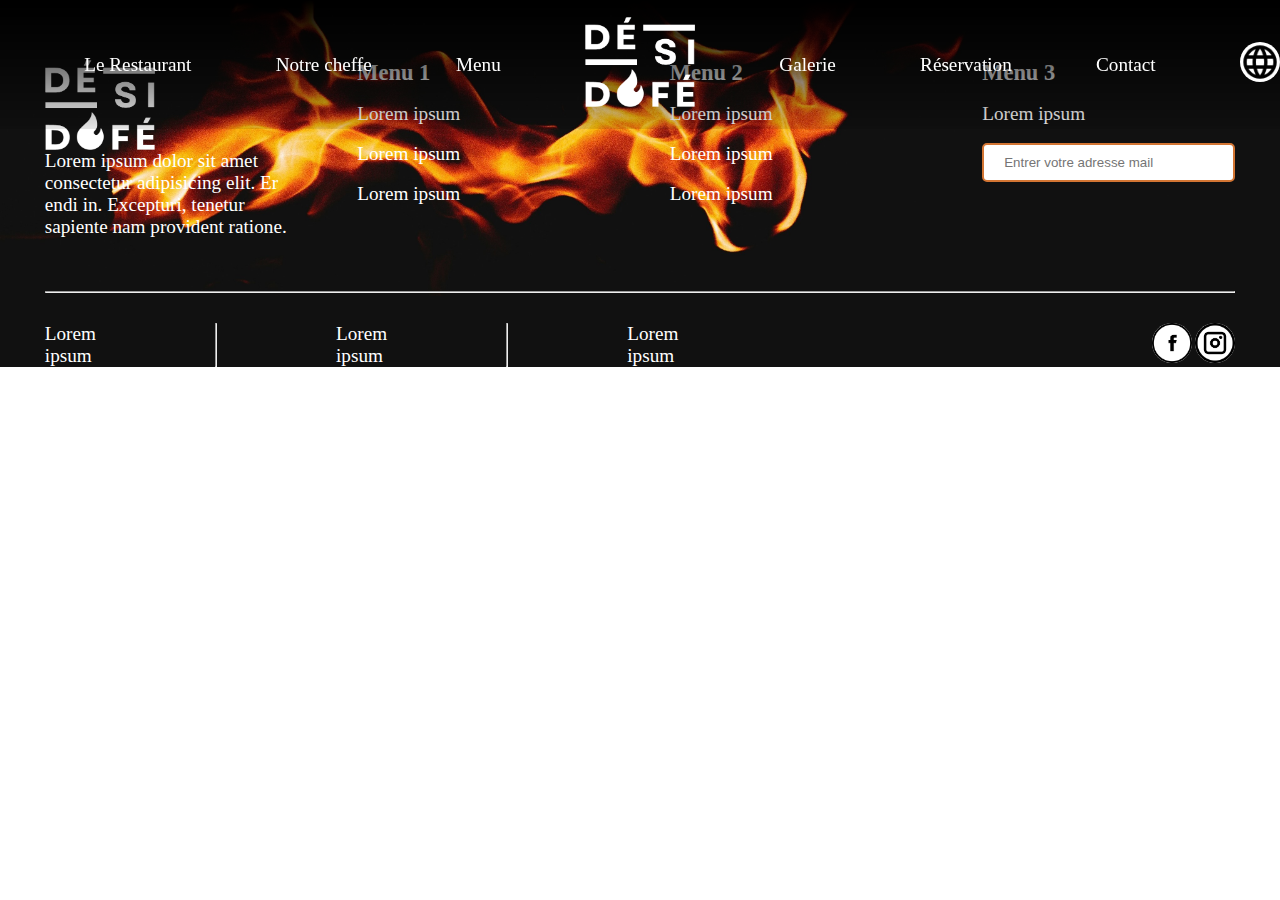
==== Code/Blog.html @ 12d9af75 "commit 24/02 - 15h (ne reste que le main du blog)" ====
<!DOCTYPE html>
<html lang="fr">
  <head>
    <meta charset="UTF-8" />
    <meta name="viewport" content="width=device-width, initial-scale=1.0" />
    <title>Dé Si Dofé - Restaurant créole gastronomique</title>
    <link rel="stylesheet" href="./index-style.css" />
    <link rel="icon" href="../Visu/DeSiDofe_Blanc-modified (2).png">
  </head>

  <body>
    <header>
      <ul class="barre-de-navigation">
        <li><a href="#"> </a></li>
        <li><a href="./Le-Restaurant.html"> Le Restaurant </a></li>
        <li><a href="./Notre-Cheffe.html"> Notre cheffe </a></li>
        <li><a href="./Le-Menu.html"> Menu </a></li>

        <li>
          <a href="./index.html">
            <img
              class="Logo-nav"
              src="../Visu/DeSiDofe_Blanc.webp"
              alt="logo-blanc"
            />
          </a>
        </li>

        <li><a href="./Galerie.html"> Galerie </a></li>
        <li><a href="./Réservation.html"> Réservation </a></li>
        <li><a href="./Contact.html"> Contact </a></li>
        <li>
          <a href="#"> <img class="icon"
            src="../Visu/language.png" alt="language"> </a>
        </li>
      </ul>
    </header>

    <footer>
        <img 
          id="fond-flamme"
          src="../Visu/flamme-footer.jpg" 
          alt="image-background-noir-enflammé">
       </img>
  
        <div id="Footer">
  
          <div class="footer-haut">
            <div class="mini-column">
              <img class="Logo-nav" src="../Visu/DeSiDofe_Blanc.webp" alt="Logo blanc">
              <p>Lorem ipsum dolor sit amet consectetur adipisicing elit. Er endi in. Excepturi, tenetur sapiente nam provident ratione.</p>
            </div>
            <div class="mini-column">
              <h3>Menu 1</h3>
              <p>Lorem ipsum</p>
              <p>Lorem ipsum</p>
              <p>Lorem ipsum</p>
            </div>
            <div class="mini-column">
              <h3>Menu 2</h3>
              <p>Lorem ipsum</p>
              <p>Lorem ipsum</p>
              <p>Lorem ipsum</p>
            </div>
            <div class="mini-column">
              <h3>Menu 3</h3>
              <p>Lorem ipsum</p>
              <input type="text" placeholder="Entrer votre adresse mail">          
            </div>
          </div>
  
          <hr>
  
          <div class="footer-bas">
            <div class="footer-bas2">
              <p>Lorem ipsum</p>
              <hr>
              <p>Lorem ipsum</p>
              <hr>
              <p>Lorem ipsum</p>
            </div>
            <div class="footer-icon">
              <img img class="icon"
              src="../Visu/facebook-removebg-preview.png" alt="icone facebook">
              <img img class="icon"
              src="../Visu/instagram-removebg-preview.png" alt="icone instagram">
            </div>
          </div>
  
        </div>
      </footer>
  
    </body>
  </html>
---- Code/index-style.css ----
@import url('https://fonts.googleapis.com/css2?family=Italiana&display=swap');

/* Je détermine les polices*/
body{
    font-family: "Montserrat", serif;
    font-optical-sizing: auto;
    font-weight: <weight>;
    font-style: normal;
}

body{
    font-size: 1.2rem;
}

/*Général*/
*{
    margin: 0;
    padding: 0;
}


/* HEADER */
header{
    width: 100%;
    height: 129px;
    position: fixed; /* pour que le header reste en haut de la page lorsqu'on scroll */
    z-index: 1000; /* Assure que le header est au-dessus des autres éléments */
    background: linear-gradient(to bottom, rgba(0, 0, 0, 1), rgba(0, 0, 0, 0.1)); /* Dégradé : Noir opaque -> Noir transaprent */
}

.barre-de-navigation{
    width: 100%;
    height: 100%;
    display: flex;
    flex-direction: row;
    justify-content: space-between;
    align-items: center;
}

.barre-de-navigation li{
    list-style: none;
}

.barre-de-navigation li a{
    text-decoration: none;
    color: white;
}

.barre-de-navigation li a:hover{
    text-shadow:gainsboro;
}

.Logo-nav{
    width: 110px;
    height: 90px;
}



/* MAIN */
.titre-h2{
    font-family: "Italiana", serif;
    font-weight: 400;
    font-style: normal;
    font-size: 3rem;
    display: inline-block;
    text-decoration: underline;
}

.titre-h2::after {
    content: "";
    display: block;
    width: 50%;
    height: 2px;
    position: absolute;
    left: 25%;
    bottom: -5px; /* Espace entre le texte et le soulignement */
}

.button{
    padding: 10px 45px;
    font-size: 1.2rem;
    color:#1f2912 ;
    background-color: transparent;
    border: 2px solid #465D2A;
    border-radius: 10px;
    text-align: center;
    text-decoration: none;
    cursor: pointer;
}
.button:hover{
    color: white;
    background-color: #465D2A;
    border: 2px solid #465D2A;
}

.button-orange {
    padding: 10px 45px;
    font-size: 1.2rem;
    color: white;
    background-color: #d37533;
    border: 2px solid #d37533;
    border-radius: 10px;
    text-align: center;
    text-decoration: none;
    cursor: pointer;
  }
  .button-orange:hover {
    background-color: #d37533;
    color: black;
    border: 2px solid #d37533;
  }

/* SECTION 1 : page d'acceuil -photo background */

#Page-acceuil{
    width: 100%;
    height:fit-content ;
}

.fond-hero{
    position: relative;
    width: 100%;
    height: 100%;
}

.conteneur-texte-hero{
    position: absolute; /*pour mettre ce conteneur au dessus le l'image, qui elle a été placée en absolute*/
    max-width: 700px;
    color:white;
    text-align: center;
    top: 40%;
    left: 50%;
    transform: translate(-50%, -50%);
    margin-top: 20%;
    display: flex; /* Using flexbox to align elements */
    flex-direction: column; /* Aligning elements vertically */
    align-items: center; /* Centering elements horizontally */
    gap: 20px; /* Adding space between elements */
}

.conteneur-texte-hero h1{
    font-family: "Italiana", serif;
    font-weight: 400;
    font-style: normal;
    font-size: 3.5rem;
}

.button-orange{
    padding: 10px 45px;
    font-size: 1.2rem;
    color: white;
    background-color: transparent;
    border: 2px solid white;
    border-radius: 10px;
    text-align: center;
    text-decoration: none;
    cursor: pointer;
}

.button-orange:hover{
    background-color: #D37533;
    color: black;
    border:2px solid #D37533;
}


/* SECTION 2 : rubrique Le restaurant  */

.Le-Restaurant{
    width: 85%;
    height: auto;
    margin: 4% auto;
    display: flex;
    flex-direction: row;
    justify-content: space-between;
    gap: 10%;
}

.boite-gch{
    width: 40%;
    height: 100%;
    margin: auto;
    display: flex;
    flex-direction: column;
    align-items: center;
    justify-content: space-between;
    gap: 45px;
}
.boite-gch p{
    text-align: center;
}

.boite-drte{
    width: 50%;
    height: 100%;
    display: flex;
    gap: 3%;
}

.image-portrait{
    width: 400px;
    height: 500px;
    border-radius: 3px;
}


/* SECTION 3 : rubrique LA CHEFFE  */

#La-Cheffe{
    width: 100%;
    height: auto;
    margin: 4% auto;
    display: flex;
    flex-direction: row;
    justify-content: space-evenly;
}

#La-Cheffe img{
    width: 700px;
    height: auto;
    border-radius:0 3px 3px 0;
}


/* SECTION 4 : rubrique Spécialités  */

#Spécialités{
    width: 90%;
    height: auto;
    margin: 4% auto;
}

.boite-spe{
    width: 85%;
    height: 100%;
    margin: auto;
    display: flex;
    flex-direction: column;
    align-items: center;
    justify-content: space-between;
    gap: 45px;
}

.boite-spe p{
    text-align: center;
}

#grid-3{
    display: grid;
    grid-template-columns: repeat(3,2fr);
    gap: 20px;
}
#grid-3 img{
    width: 400px;
    height: 610px;
    border-radius: 3px;
}
#grid-3 p{
    text-align: left;
}


/* SECTION 5 : rubrique des citations  */

#Citations-2{
    position: relative;
    max-width: 60%;
    height: auto;
    margin: 7% auto;
    padding: 20px;
    display: flex;
    flex-direction: column;
    align-items: center;
    justify-content: space-between;
    gap: 50px;
}

.Citations{
    display: flex;
    flex-direction: row;
    align-items: center;
    gap: 4%;
}

.Citations p{
    text-align: center;
}

.Citations img{
    width: 40px;
    height: 40px;
    cursor: pointer;
}

.boite-cit{
    display: flex;
    flex-direction: column;
    gap: 20px;
}
.boite-cit b{
    font-family: "Italiana", serif;
    font-weight: 600;
    font-style: normal;
}



/* SECTION 6 : LAST SECTION  */

#Derniere-section{
    width: 100%;
    height: auto;
    display: flex;
    flex-direction: row;
    justify-content: space-between;
    align-items: center;
}

.map{
    width: 50%;
    height:auto ;
}

.boite-last-drte{
    width: 50%;
    /* min-height: 508px; */
    height:750px ;
    padding: 50px 0;
    background-color: black;
    color: white;
    display: flex;
    flex-direction: column;
    align-items: center;
    justify-content: space-evenly;
    gap: 25px;
}
.boite-last-drte p{
    max-width: 40%;
    text-align: center;
}



 /* LE FOOTER  */

footer{
    width: 100%;
    height: fit-content;
    margin: auto;
    background-color: rgba(0, 0, 0, 0.932);
}

#fond-flamme{
    width: 100%;
    position: absolute;
}

#Footer{
    position: relative;
    width: 93%;
    margin: auto;
    display: flex;
    flex-direction: column;
    justify-content: space-evenly;
    gap: 30px;
}

.footer-haut{
    display: grid;
    grid-template-columns: repeat(4,1fr);
    text-align: left;
    justify-content: space-between;
    gap: 5%;
    padding-top: 5%;
    margin-bottom: 2%;
}

#Footer{
    color: white;
}
.mini-column{
    display: flex;
    flex-direction: column;
    gap: 10%;
}
.mini-column input{
    padding: 10px 20px;
    border: 2px solid  #D37533;
    border-radius: 5px;
}

.footer-bas{
    width: 100%;
    height: fit-content;
    display: flex;
    flex-direction: row;
    justify-content: space-between;
    gap: 20%;
}
.footer-bas2{
    width: 50%;
    height: fit-content;
    display: flex;
    flex-direction: row;
    justify-content: space-between;
    gap: 20%;
}
.footer-icon{
    width: 7%;
    height: fit-content;
    display: flex;
    flex-direction: row;
    justify-content: space-between;
}
 
.icon{
    width: 40px;
    height: 40px;
    border-radius: 50%;
}
.icon:hover{
    cursor: pointer;
}

#Footer hr{
    color: white;
}

/* Ajouts de media queries pour le responsive */

/* Petits téléphones : 320px - 480px */
@media screen and (max-width: 400px) {
    .barre-de-navigation{
        display: none;
    }
    .Logo-nav{
        display: block;
    }
}


    /* body {
      font-size: 1rem;
    }
  
    header {
      height: 80px;
    }

    .nav-toggle {
        display: block;
        cursor: pointer;
    }
    
    .barre-de-navigation {
        position: absolute;
        top: 70px;
        left: -100%;
        width: 100%;
        flex-direction: column;
        background-color: rgba(0, 0, 0, 0.95);
        padding: 20px;
        transition: left 0.3s ease;
    }
    
    .barre-de-navigation.active {
        left: 0;
    }
  
    .Logo-nav {
      width: 80px;
      height: auto;
    }
  
    #Page-acceuil .fond-hero {
      height: 250px;
    }
  
    .conteneur-texte-hero {
      max-width: 90%;
      top: 30%;
      margin-top: 10%;
    }
  
    .conteneur-texte-hero h1 {
      font-size: 2rem;
    }
  
    .Le-Restaurant, #La-Cheffe, #Derniere-section {
      flex-direction: column;
      gap: 20px;
      width: 100%;
    }
  
    .boite-gch, .boite-drte, .boite-last-drte {
      width: 100%;
      align-items: center;
    }
  
    .image-portrait, #La-Cheffe img, .map {
      width: 100%;
      height: auto;
    }
  
    #grid-3 {
      grid-template-columns: 1fr;
    }
  
    #grid-3 img {
      width: 100%;
      height: auto;
    }
  
    .footer-haut {
      grid-template-columns: 1fr;
      gap: 15px;
      text-align: center;
    }
  
    .footer-bas {
      flex-direction: column;
      align-items: center;
      gap: 10px;
    }
  
    .footer-icon {
      width: auto;
    }
  
    .icon {
      width: 30px;
      height: 30px;
    }
  }
  
  /* Grands téléphones et petits appareils : 481px - 768px */
  @media screen and (max-width: 768px) {
    body {
      font-size: 1.1rem;
    }
  
    header {
      height: 100px;
    }
  
    .barre-de-navigation {
      flex-wrap: wrap;
      justify-content: center;
    }
  
    .conteneur-texte-hero h1 {
      font-size: 2.5rem;
    }
  
    .Le-Restaurant, #La-Cheffe, #Derniere-section {
      flex-direction: column;
    }
  
    #grid-3 {
      grid-template-columns: repeat(2, 1fr);
    }
  
    .footer-haut {
      grid-template-columns: repeat(2, 1fr);
    }
  
    .footer-bas2 {
      flex-direction: column;
      gap: 10px;
    }
  } 
    */
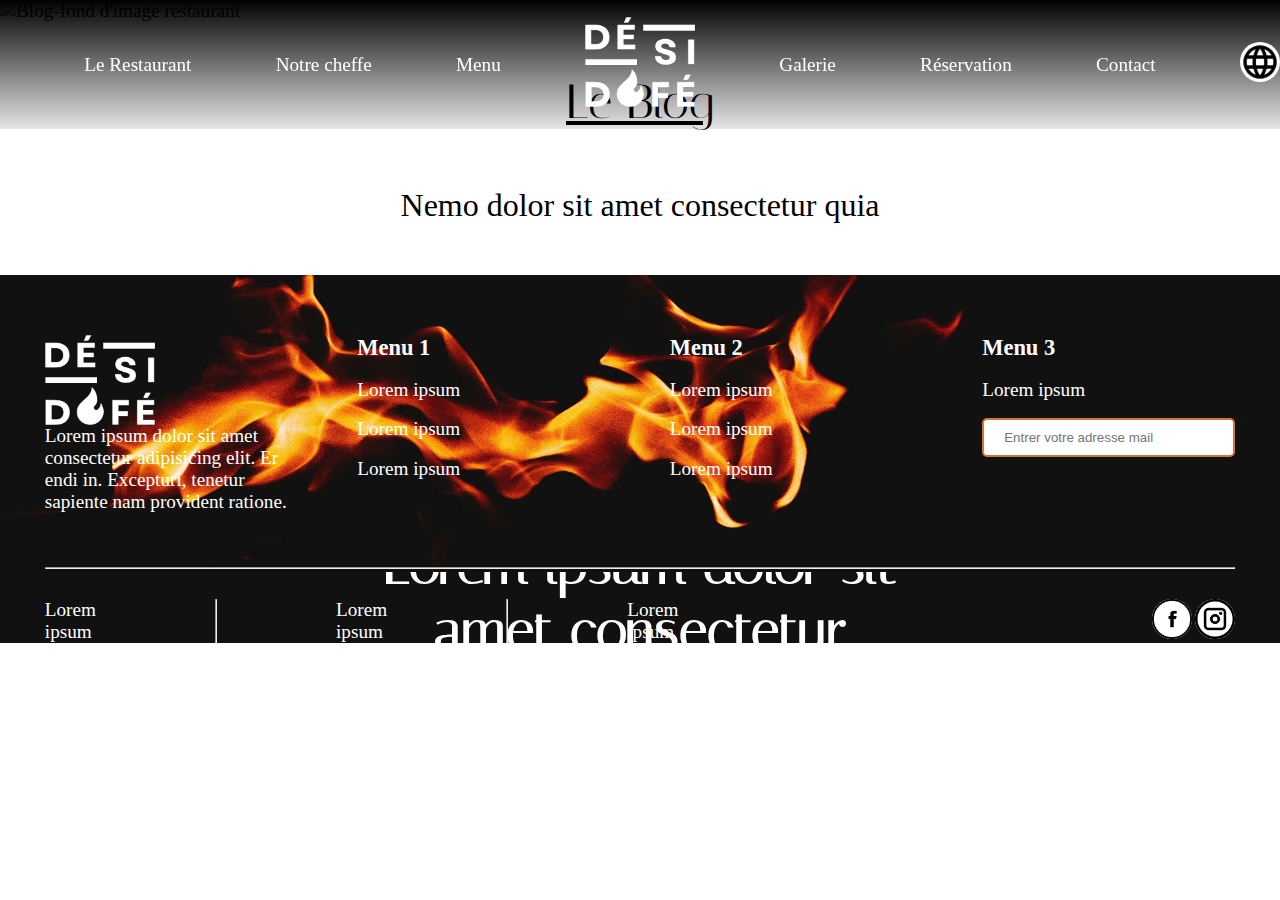
==== commit 73b2c440: "blog créer" ====
--- a/Code/Blog.html
+++ b/Code/Blog.html
@@ -4,8 +4,8 @@
     <meta charset="UTF-8" />
     <meta name="viewport" content="width=device-width, initial-scale=1.0" />
     <title>Dé Si Dofé - Restaurant créole gastronomique</title>
-    <link rel="stylesheet" href="./index-style.css" />
-    <link rel="icon" href="../Visu/DeSiDofe_Blanc-modified (2).png">
+    <link rel="stylesheet" href="./Blog-style.css"  />
+    <link rel="icon" href="../Visu/DeSiDofe_Blanc-modified (2).png"/>
   </head>
 
   <body>
@@ -35,6 +35,24 @@
         </li>
       </ul>
     </header>
+
+    <main>
+
+        <section id="page-acceuil">
+            <img class="fond-hero" src="../Visu/blog-hero.jpg" alt="Blog-fond d'image restaurant">
+            <div class="conteneur-texte-hero" >
+                <h1>Lorem ipsum dolor sit amet consectetur adipisicing elit</h1>
+            </div>
+        </section>
+
+        <section id="Le-Blog">
+            <h2 class="titre-h2">Le Blog</h2>
+            <h3 class="titre-h3">Nemo dolor sit amet consectetur quia</h3>
+            <div class="Grid-3x2">
+
+            </div>
+        </section>
+    </main>
 
     <footer>
         <img 
--- a/Code/Blog-style.css
+++ b/Code/Blog-style.css
@@ -0,0 +1,261 @@
+@import url('https://fonts.googleapis.com/css2?family=Italiana&display=swap');
+
+/* Je détermine les polices*/
+body{
+    font-family: "Montserrat", serif;
+    font-optical-sizing: auto;
+    font-weight: <weight>;
+    font-style: normal;
+}
+
+body{
+    font-size: 1.2rem;
+}
+
+*{
+    margin: 0;
+    padding: 0;
+}
+
+/* HEADER */
+header{
+    width: 100%;
+    height: 129px;
+    position: fixed; /* pour que le header reste en haut de la page lorsqu'on scroll */
+    z-index: 1000; /* Assure que le header est au-dessus des autres éléments */
+    background: linear-gradient(to bottom, rgba(0, 0, 0, 1), rgba(0, 0, 0, 0.1)); /* Dégradé : Noir opaque -> Noir transaprent */
+}
+
+.barre-de-navigation{
+    width: 100%;
+    height: 100%;
+    display: flex;
+    flex-direction: row;
+    justify-content: space-between;
+    align-items: center;
+}
+
+.barre-de-navigation li{
+    list-style: none;
+}
+
+.barre-de-navigation li a{
+    text-decoration: none;
+    color: white;
+}
+
+.barre-de-navigation li a:hover{
+    text-shadow:gainsboro;
+}
+
+.Logo-nav{
+    width: 110px;
+    height: 90px;
+}
+
+
+
+/* MAIN */
+
+.titre-h2{
+    font-family: "Italiana", serif;
+    font-weight: 400;
+    font-style: normal;
+    font-size: 3rem;
+    display: inline-block;
+    text-decoration: underline;
+}
+
+.titre-h2::after {
+    content: "";
+    display: block;
+    width: 50%;
+    height: 2px;
+    position: absolute;
+    left: 25%;
+    bottom: -5px; /* Espace entre le texte et le soulignement */
+    text-align: center;
+    position: relative;
+    display: inline-block;
+}
+
+.titre-h3{
+    font-family: "Montserrat", serif;
+    font-optical-sizing: auto;
+    font-weight: 400;
+    font-style: normal;
+    font-size:2rem;
+}
+
+.button{
+    padding: 10px 45px;
+    font-size: 1.2rem;
+    color:#1f2912 ;
+    background-color: transparent;
+    border: 2px solid #465D2A;
+    border-radius: 10px;
+    text-align: center;
+    text-decoration: none;
+    cursor: pointer;
+}
+.button:hover{
+    color: white;
+    background-color: #465D2A;
+    border: 2px solid #465D2A;
+}
+
+.button-orange{
+    padding: 10px 45px;
+    font-size: 1.2rem;
+    color: white;
+    background-color:#D37533;
+    border: 2px solid #D37533;
+    border-radius: 10px;
+    text-align: center;
+    text-decoration: none;
+    cursor: pointer;
+}
+.button-orange:hover{
+    background-color:white;
+    color: black;
+    border:2px solid #D37533;
+}
+
+
+
+/* SECTION n°1 : Page d'acceuil - HERO */
+
+#page-acceuil{
+    width: 100%;
+    height: fit-content;
+}
+
+.fond-hero{
+    position: relative;
+    width: 100%;
+    height: 100%;
+}
+
+.conteneur-texte-hero{
+    position: absolute; /*pour mettre conteneur au dessus de l'image*/
+    max-width: 700px;
+    color:white;
+    text-align: center;
+    top: 40%;
+    left: 50%;
+    transform: translate(-50%, -50%);
+    top: 70%;
+}
+
+.conteneur-texte-hero h1{
+    font-family: "Italiana", serif;
+    font-weight: 600;
+    font-style: normal;
+    font-size: 3.5rem;
+}
+
+/* SECTION n°2 : Le Blog */
+#Le-Blog{
+    width: 95%;
+    height: fit-content;
+    margin: 4% auto;
+    display: flex;
+    flex-direction: column;
+    justify-content: space-between;
+    align-items: center;
+}
+
+
+
+
+
+ /* LE FOOTER  */
+
+ footer{
+    width: 100%;
+    height: fit-content;
+    margin: auto;
+    background-color: rgba(0, 0, 0, 0.932);
+}
+
+#fond-flamme{
+    width: 100%;
+    position: absolute;
+}
+
+#Footer{
+    position: relative;
+    width: 93%;
+    margin: auto;
+    display: flex;
+    flex-direction: column;
+    justify-content: space-evenly;
+    gap: 30px;
+}
+
+.footer-haut{
+    display: grid;
+    grid-template-columns: repeat(4,1fr);
+    text-align: left;
+    justify-content: space-between;
+    gap: 5%;
+    padding-top: 5%;
+    margin-bottom: 2%;
+}
+
+#Footer{
+    color: white;
+}
+ .mini-column{
+    display: flex;
+    flex-direction: column;
+    gap: 10%;
+ }
+ .mini-column input{
+    padding: 10px 20px;
+    border: 2px solid  #D37533;
+    border-radius: 5px;
+ }
+
+ .footer-bas{
+    width: 100%;
+    height: fit-content;
+    display: flex;
+    flex-direction: row;
+    justify-content: space-between;
+    gap: 20%;
+ }
+ .footer-bas2{
+    width: 50%;
+    height: fit-content;
+    display: flex;
+    flex-direction: row;
+    justify-content: space-between;
+    gap: 20%;
+ }
+ .footer-icon{
+    width: 7%;
+    height: fit-content;
+    display: flex;
+    flex-direction: row;
+    justify-content: space-between;
+ }
+ 
+ .icon{
+    width: 40px;
+    height: 40px;
+    border-radius: 50%;
+}
+.icon:hover{
+    cursor: pointer;
+}
+
+#Footer hr{
+    color: white;
+}
+
+@media (max-width: 600px) {
+    .form-row {
+      flex-direction: column;
+    }
+  }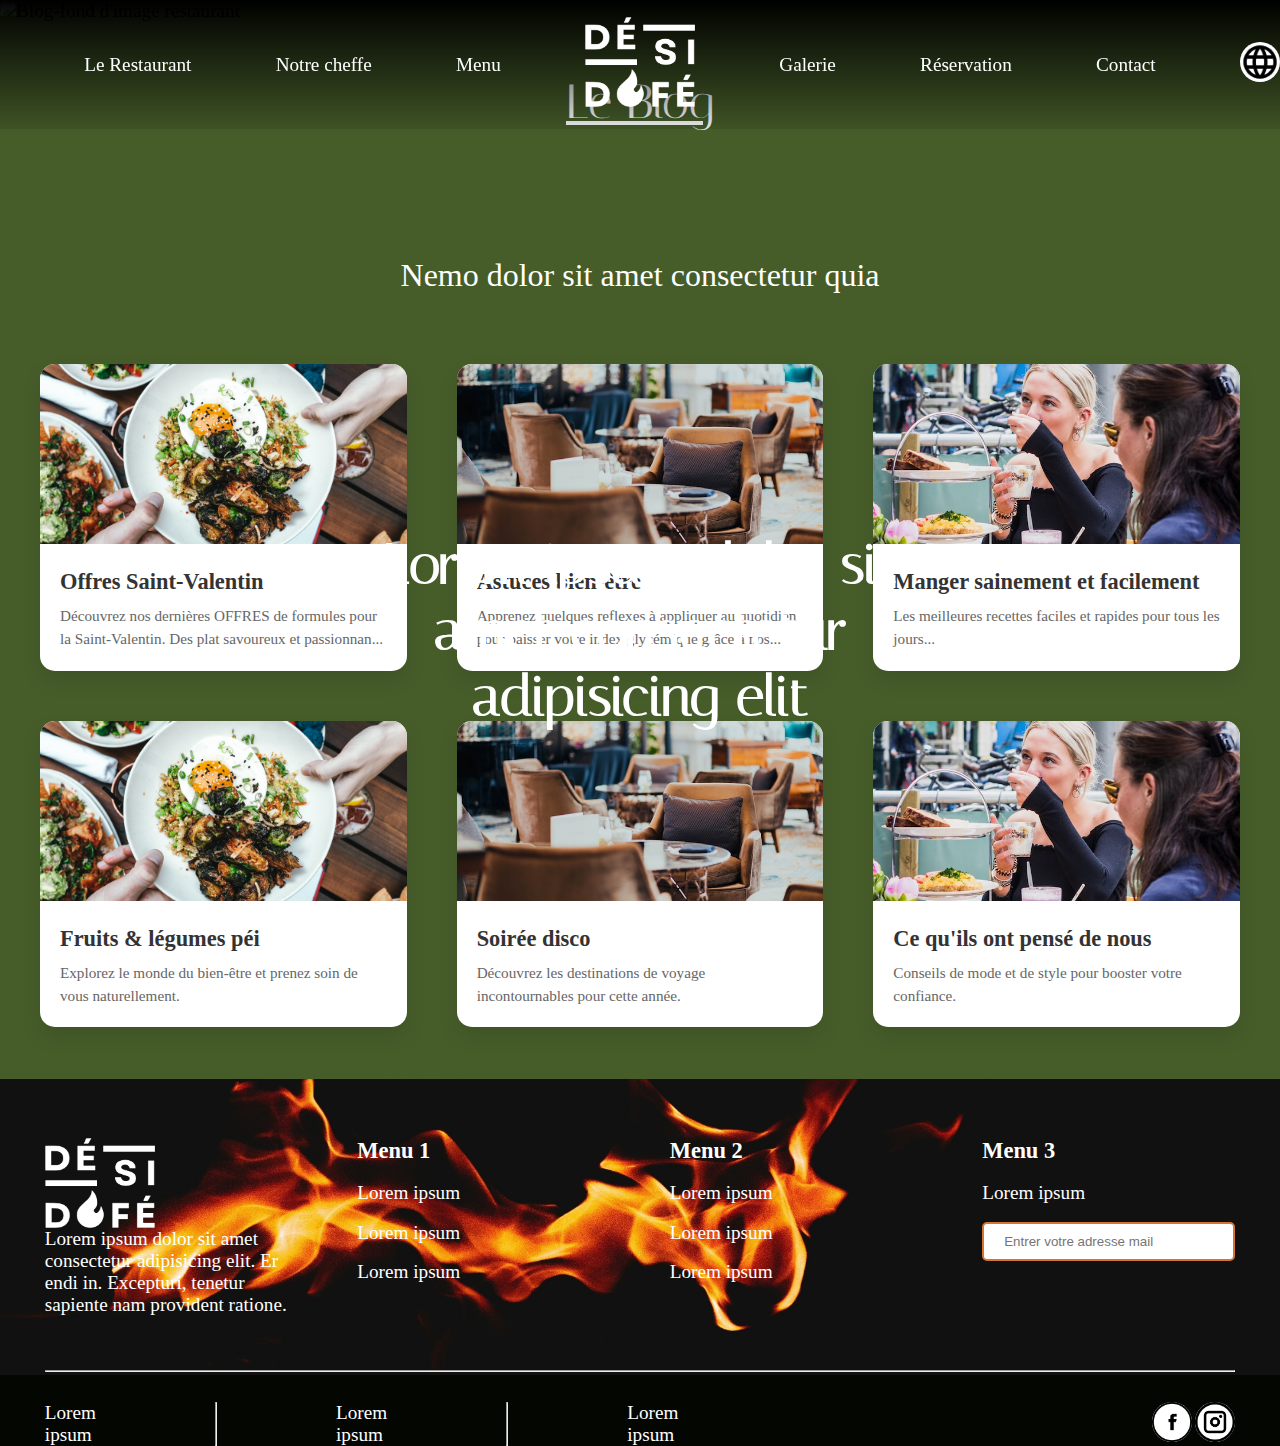
==== commit d5399ad5: "blog finit" ====
--- a/Code/Blog.html
+++ b/Code/Blog.html
@@ -48,10 +48,59 @@
         <section id="Le-Blog">
             <h2 class="titre-h2">Le Blog</h2>
             <h3 class="titre-h3">Nemo dolor sit amet consectetur quia</h3>
-            <div class="Grid-3x2">
-
+            <div class="Grid-3x2 blog-container">
+    
+                <a href="#" class="card">
+                    <img src="../Visu/blog1.jpg" alt="Image d'un plat">
+                    <div class="card-content">
+                        <h3 class="card-title">Offres Saint-Valentin</h3>
+                        <p class="card-description">Découvrez nos dernières OFFRES de formules pour la Saint-Valentin. Des plat savoureux et passionnan...</p>
+                    </div>
+                </a>
+            
+                <a href="#" class="card">
+                    <img src="../Visu/blog2.jpg" alt="Image de la salle du restaurant">
+                    <div class="card-content">
+                        <h3 class="card-title">Astuces bien-être</h3>
+                        <p class="card-description">Apprenez quelques reflexes à appliquer au quotidien pour baisser votre index glycémique grâce à nos...</p>
+                    </div>
+                </a>
+            
+                <a href="#" class="card">
+                    <img src="../Visu/blog3.jpg" alt="Photo de personnes qui dégustent un dessert">
+                    <div class="card-content">
+                        <h3 class="card-title">Manger sainement et facilement</h3>
+                        <p class="card-description">Les meilleures recettes faciles et rapides pour tous les jours...</p>
+                    </div>
+                </a>
+            
+                <a href="#" class="card">
+                    <img src="../Visu/blog1.jpg" alt="Image d'un plat">
+                    <div class="card-content">
+                        <h3 class="card-title">Fruits & légumes péi</h3>
+                        <p class="card-description">Explorez le monde du bien-être et prenez soin de vous naturellement.</p>
+                    </div>
+                </a>
+            
+                <a href="#" class="card">
+                    <img src="../Visu/blog2.jpg" alt="Image de la salle du restaurant">
+                    <div class="card-content">
+                        <h3 class="card-title">Soirée disco</h3>
+                        <p class="card-description">Découvrez les destinations de voyage incontournables pour cette année.</p>
+                    </div>
+                </a>
+            
+                <a href="#" class="card">
+                    <img src="../Visu/blog3.jpg" alt="Photo de personnes qui dégustent un dessert">
+                    <div class="card-content">
+                        <h3 class="card-title">Ce qu'ils ont pensé de nous</h3>
+                        <p class="card-description">Conseils de mode et de style pour booster votre confiance.</p>
+                    </div>
+                </a>
+                  
             </div>
         </section>
+
     </main>
 
     <footer>
--- a/Code/Blog-style.css
+++ b/Code/Blog-style.css
@@ -10,6 +10,7 @@
 
 body{
     font-size: 1.2rem;
+    background-color: #465d2a;
 }
 
 *{
@@ -64,6 +65,7 @@
     font-size: 3rem;
     display: inline-block;
     text-decoration: underline;
+    color: white;
 }
 
 .titre-h2::after {
@@ -85,6 +87,7 @@
     font-weight: 400;
     font-style: normal;
     font-size:2rem;
+    color: white;
 }
 
 .button{
@@ -154,7 +157,10 @@
     font-size: 3.5rem;
 }
 
+
+
 /* SECTION n°2 : Le Blog */
+
 #Le-Blog{
     width: 95%;
     height: fit-content;
@@ -163,7 +169,55 @@
     flex-direction: column;
     justify-content: space-between;
     align-items: center;
-}
+    gap: 70px;
+}
+
+.blog-container {
+    display: grid;
+    grid-template-columns: repeat(3, 1fr);
+    grid-template-rows: repeat(2, 1fr);
+    gap: 50px;
+    width: 100%;
+    max-width: 1200px;
+  }
+
+  .card {
+    background-color: #fff;
+    border-radius: 15px;
+    overflow: hidden;
+    box-shadow: 0 10px 20px rgba(0, 0, 0, 0.1);
+    transition: transform 0.3s ease, box-shadow 0.3s ease;
+    cursor: pointer;
+    text-decoration: none;
+    color: #333;
+  }
+
+  .card:hover {
+    transform: translateY(-10px);
+    box-shadow: 0 15px 25px rgba(0, 0, 0, 0.2);
+  }
+
+  .card img {
+    width: 100%;
+    height: 180px;
+    object-fit: cover;
+  }
+
+  .card-content {
+    padding: 20px;
+  }
+
+  .card-title {
+    font-size: 1.4rem;
+    font-weight: bold;
+    margin-bottom: 10px;
+  }
+
+  .card-description {
+    font-size: 0.95rem;
+    color: #666;
+    line-height: 1.5;
+  }
 
 
 
@@ -254,8 +308,15 @@
     color: white;
 }
 
+
+@media (max-width: 992px) {
+    .blog-container {
+        grid-template-columns: repeat(2, 1fr);
+    }
+}
+
 @media (max-width: 600px) {
-    .form-row {
-      flex-direction: column;
+    .blog-container {
+        grid-template-columns: 1fr;
     }
-  }+}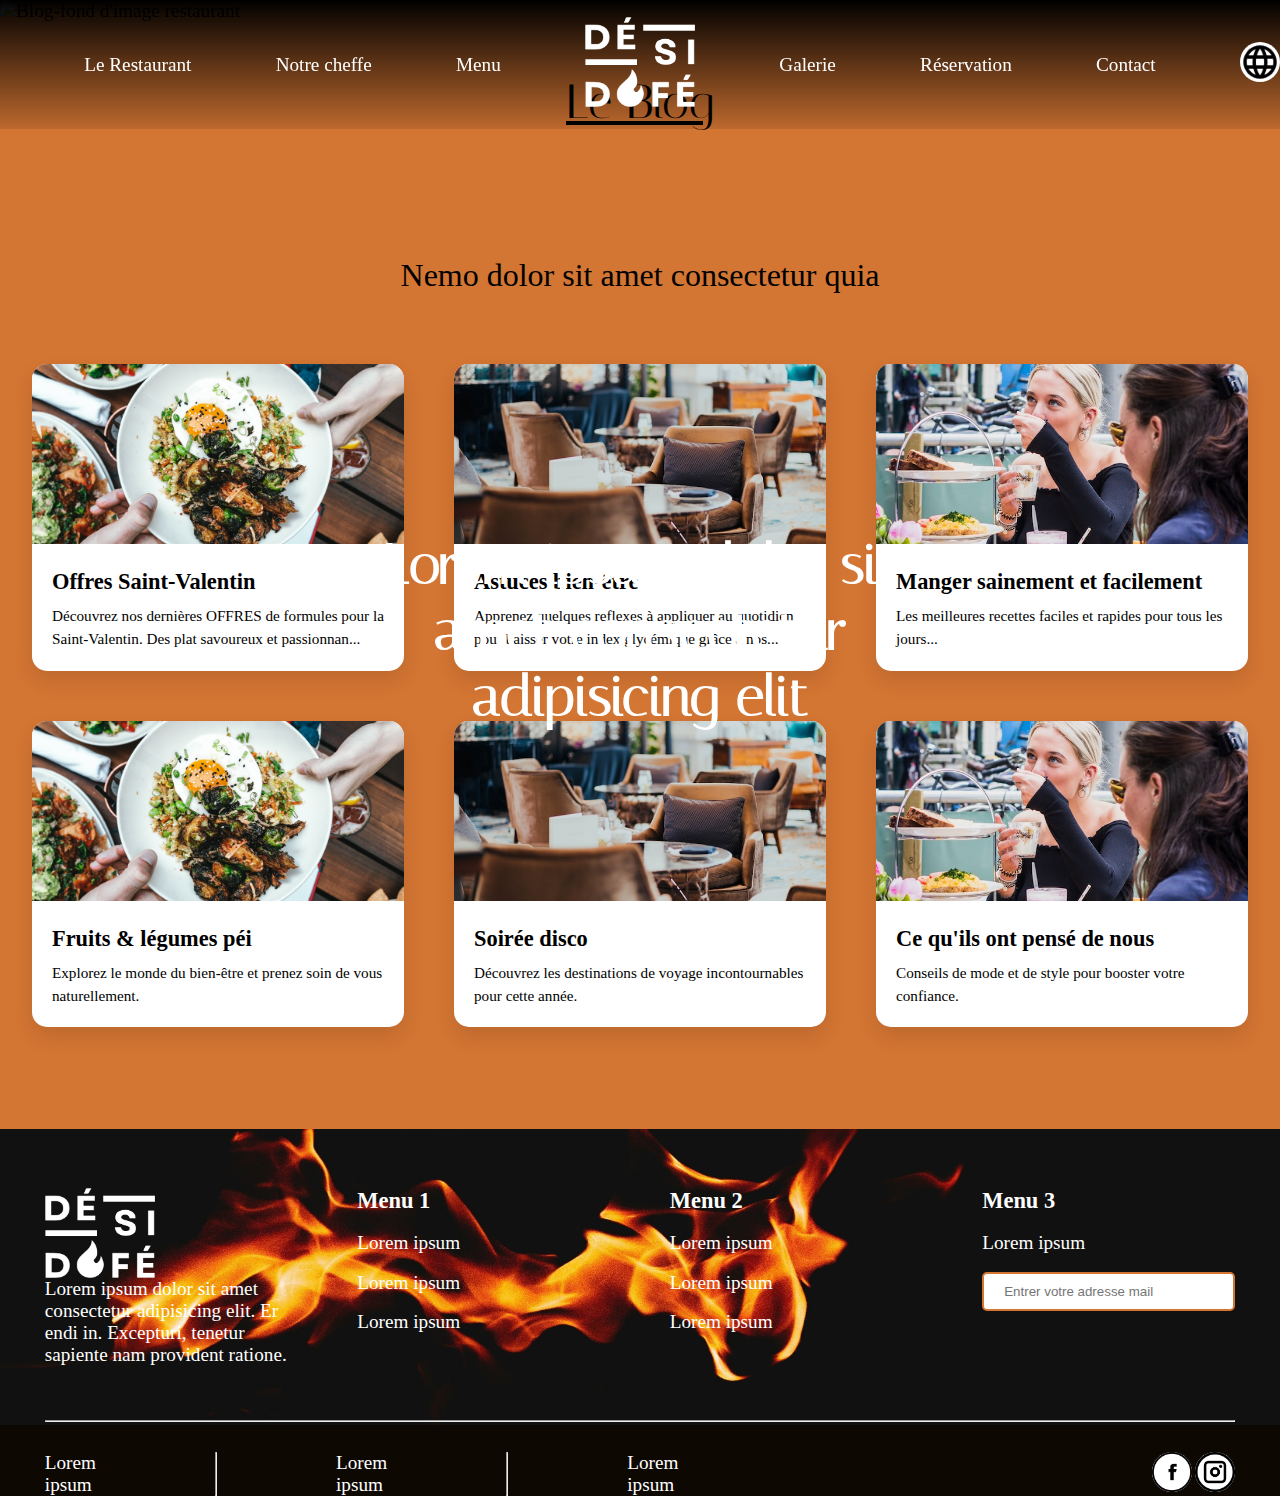
==== commit 70727616: "recode (1)" ====
--- a/Code/Blog.html
+++ b/Code/Blog.html
@@ -3,7 +3,7 @@
   <head>
     <meta charset="UTF-8" />
     <meta name="viewport" content="width=device-width, initial-scale=1.0" />
-    <title>Dé Si Dofé - Restaurant créole gastronomique</title>
+    <title>Blog - Dé Si Dofé</title>
     <link rel="stylesheet" href="./Blog-style.css"  />
     <link rel="icon" href="../Visu/DeSiDofe_Blanc-modified (2).png"/>
   </head>
--- a/Code/Blog-style.css
+++ b/Code/Blog-style.css
@@ -10,7 +10,7 @@
 
 body{
     font-size: 1.2rem;
-    background-color: #465d2a;
+    background-color:#D37533;
 }
 
 *{
@@ -65,7 +65,7 @@
     font-size: 3rem;
     display: inline-block;
     text-decoration: underline;
-    color: white;
+    color: black;
 }
 
 .titre-h2::after {
@@ -87,7 +87,7 @@
     font-weight: 400;
     font-style: normal;
     font-size:2rem;
-    color: white;
+    color: black;
 }
 
 .button{
@@ -165,6 +165,7 @@
     width: 95%;
     height: fit-content;
     margin: 4% auto;
+    padding-bottom: 50px;
     display: flex;
     flex-direction: column;
     justify-content: space-between;
@@ -178,33 +179,36 @@
     grid-template-rows: repeat(2, 1fr);
     gap: 50px;
     width: 100%;
-    max-width: 1200px;
+    max-width: 1300px;
   }
 
   .card {
     background-color: #fff;
     border-radius: 15px;
-    overflow: hidden;
+    overflow: hidden;  /* Le débordement est coupé et le reste du 
+                        contenu sera invisible. Ceci est utile pour
+                        masquer tout contenu qui dépasse des 
+                        dimensions du conteneur.*/
     box-shadow: 0 10px 20px rgba(0, 0, 0, 0.1);
     transition: transform 0.3s ease, box-shadow 0.3s ease;
     cursor: pointer;
     text-decoration: none;
-    color: #333;
+    color: black;
   }
 
   .card:hover {
-    transform: translateY(-10px);
-    box-shadow: 0 15px 25px rgba(0, 0, 0, 0.2);
+    transform: translateY(-10px); /*l'effet relevé*/
+    box-shadow: 0 15px 25px rgba(0, 0, 0, 0.2); /*un shadow plus important*/
   }
 
   .card img {
     width: 100%;
     height: 180px;
-    object-fit: cover;
+    object-fit: cover; /*pour que l'image ne se déforme pas*/
   }
 
   .card-content {
-    padding: 20px;
+    padding: 20px; /*pour que le contenu soit épuré*/
   }
 
   .card-title {
@@ -215,10 +219,9 @@
 
   .card-description {
     font-size: 0.95rem;
-    color: #666;
-    line-height: 1.5;
-  }
-
+    color: black;
+    line-height: 1.5; /*ça définit la hauteur de la ligne*/
+  }
 
 
 
